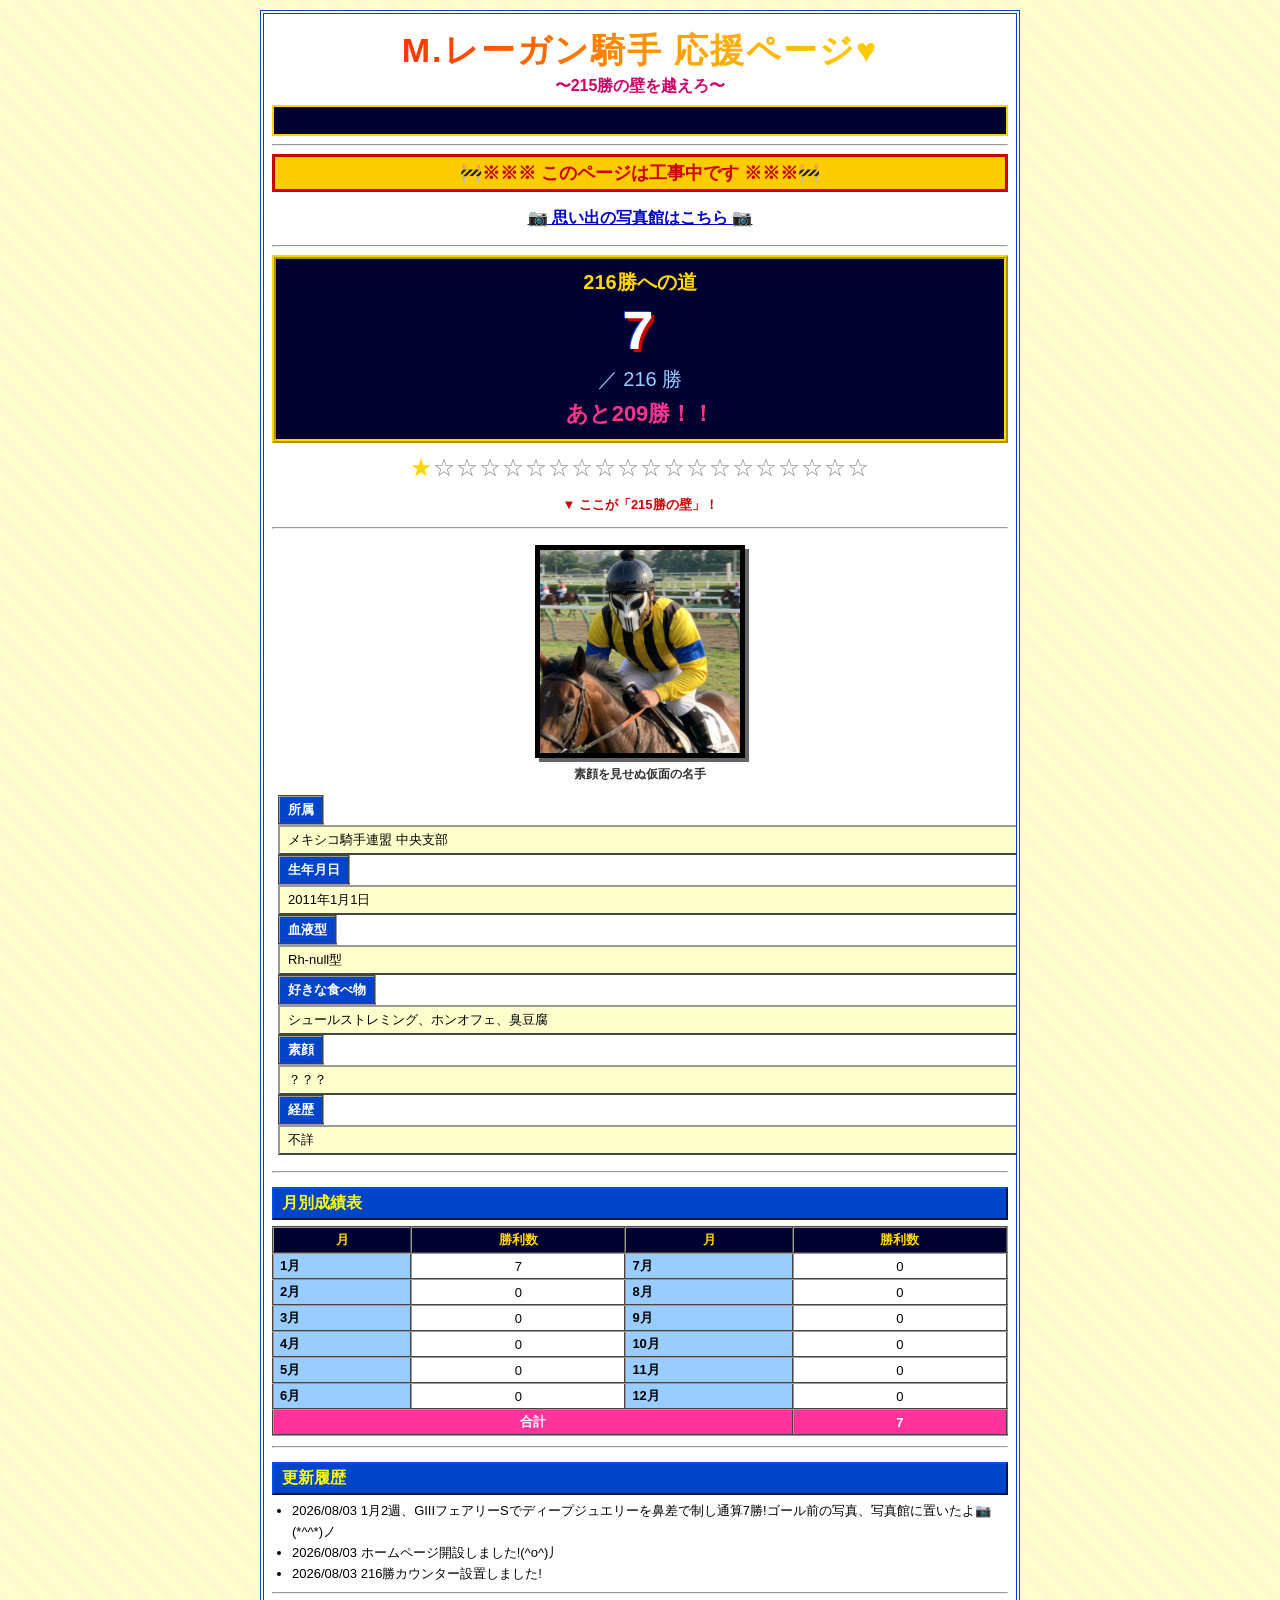
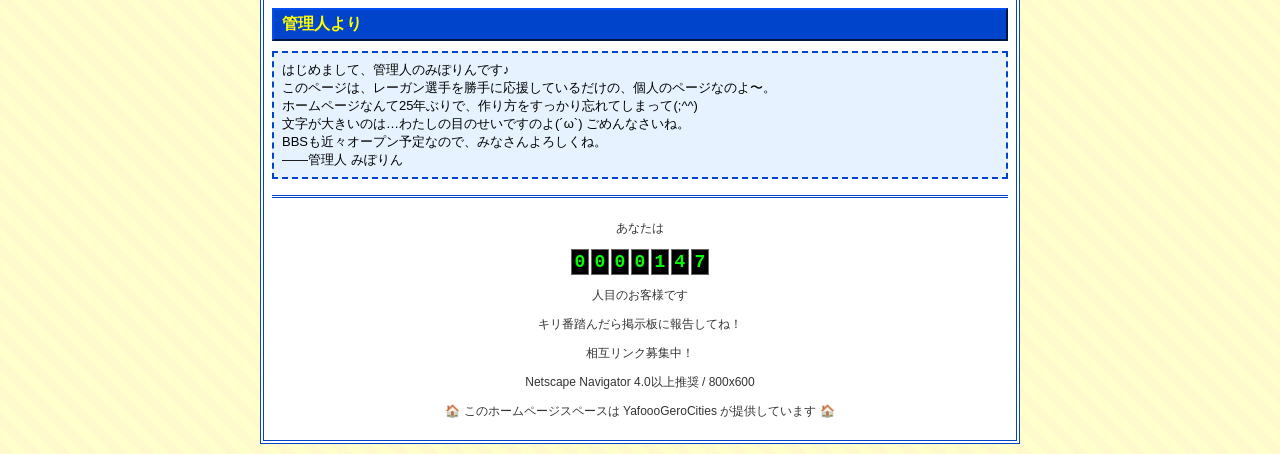
==== YafoooGeroCities/Colosseum/2160/index.html @ 3452ed23 "管理人キャラクタープロファイルを追加、既存テキストを整合させる - ADMIN_PROFILE.md新設（アルフォンソ作成、今後の文体生成の参照元） - 「管理人歴は長い」等、新設サイト設定と矛盾する" ====
<!DOCTYPE html>
<html lang="ja">
<head>
<meta charset="UTF-8">
<title>M.レーガン騎手 応援ページ♥ 〜215勝の壁を越えろ〜</title>
<meta name="viewport" content="width=device-width, initial-scale=1">
<style>
body, table, td, th, div, span, p, h1, h2, h3 {
  font-family: "ＭＳ Ｐゴシック", "MS PGothic", sans-serif;
}
body {
  margin: 0;
  padding: 0;
  overflow-x: hidden;
  color: #000000;
  background-color: #FFFFCC;
  background-image:
    repeating-linear-gradient(45deg, #FFFACD 0px, #FFFACD 10px, #FFFFCC 10px, #FFFFCC 20px),
    radial-gradient(circle, #99CCFF 2px, transparent 2px);
  background-size: auto, 20px 20px;
}
a:link { color: #0000CC; text-decoration: underline; }
a:visited { color: #660099; text-decoration: underline; }

#wrapper {
  width: 94%;
  max-width: 760px;
  margin: 10px auto;
  background-color: #FFFFFF;
  border: 4px double #0044CC;
  padding: 8px;
  box-sizing: border-box;
  overflow-x: hidden;
}

.rainbow-title {
  text-align: center;
  font-size: clamp(20px, 7vw, 34px);
  font-weight: bold;
  letter-spacing: 2px;
  background: linear-gradient(90deg, red, orange, yellow, green, blue, indigo, violet, red);
  background-size: 400% 100%;
  -webkit-background-clip: text;
  background-clip: text;
  color: transparent;
  animation: rainbowmove 4s linear infinite, blinker 1s step-start infinite;
  margin: 6px 0 0 0;
}
@keyframes rainbowmove {
  0% { background-position: 0% 0; }
  100% { background-position: 400% 0; }
}
@keyframes blinker {
  50% { opacity: 0; }
}

.subcopy {
  text-align: center;
  font-size: 16px;
  color: #CC0066;
  font-weight: bold;
  margin: 2px 0 8px 0;
}

.marquee-wrap {
  width: 100%;
  overflow: hidden;
  background-color: #000033;
  border: 2px solid #FFD700;
  padding: 4px 0;
  box-sizing: border-box;
}
.marquee-text {
  display: inline-block;
  white-space: nowrap;
  color: #FFFF00;
  font-weight: bold;
  font-size: 14px;
  padding-left: 100%;
  animation: marquee 12s linear infinite;
}
@keyframes marquee {
  0% { transform: translateX(0); }
  100% { transform: translateX(-100%); }
}

.kouji {
  text-align: center;
  background-color: #FFCC00;
  border: 3px solid #CC0000;
  color: #CC0000;
  font-weight: bold;
  font-size: 18px;
  padding: 4px;
  margin: 8px 0;
}

.counter-box {
  text-align: center;
  background-color: #000033;
  border: 4px ridge #FFD700;
  padding: 10px;
  margin: 8px 0;
}
.counter-heading {
  color: #FFD700;
  font-size: 20px;
  font-weight: bold;
  margin: 0 0 6px 0;
}
.wins-number {
  font-family: "Courier New", monospace;
  font-weight: 900;
  font-size: clamp(32px, 12vw, 56px);
  color: #FFFFFF;
  text-shadow: 3px 3px 0 #CC0000, -1px -1px 0 #0044CC;
  letter-spacing: 4px;
}
.wins-target {
  color: #99CCFF;
  font-size: 20px;
}
.zan-text {
  color: #FF3399;
  font-size: 22px;
  font-weight: bold;
  margin-top: 6px;
  text-shadow: 1px 1px 0 #000000;
}

.gauge-wrap {
  text-align: center;
  margin: 10px 0;
  font-size: clamp(12px, 4.5vw, 22px);
  letter-spacing: 1px;
  word-break: break-all;
}
.gauge-star { color: #FFD700; }
.gauge-empty { color: #999999; }
.wall-note {
  text-align: center;
  color: #CC0000;
  font-weight: bold;
  font-size: 13px;
}

.profile-table, .profile-table tbody, .profile-table tr, .profile-table td {
  display: block;
  width: 100%;
}
.profile-table {
  border-collapse: collapse;
  margin: 10px 0;
}
.profile-photo-cell {
  text-align: center;
  vertical-align: top;
  padding: 6px;
  box-sizing: border-box;
}
.profile-photo-cell img {
  border: 5px solid #000000;
  box-shadow: 4px 4px 0px #666666;
  width: 200px;
  max-width: 100%;
  height: auto;
}
.photo-caption {
  font-size: 12px;
  color: #333333;
  margin-top: 4px;
  font-weight: bold;
}
.profile-data-cell {
  vertical-align: top;
  padding: 6px;
}
.profile-inner-table {
  border-collapse: collapse;
  width: 100%;
}
.profile-inner-table th, .profile-inner-table td {
  border: 2px outset #999999;
  padding: 4px 8px;
  font-size: 13px;
  text-align: left;
}
.profile-inner-table th {
  background-color: #0044CC;
  color: #FFFFFF;
  white-space: nowrap;
}
.profile-inner-table td {
  background-color: #FFFFCC;
}

.section-heading {
  background-color: #0044CC;
  color: #FFFF00;
  font-size: 16px;
  font-weight: bold;
  padding: 4px 8px;
  border: 2px outset #003399;
  margin: 14px 0 6px 0;
}

.monthly-table {
  border-collapse: collapse;
  width: 100%;
  margin-bottom: 10px;
}
.monthly-table th, .monthly-table td {
  border: 2px outset #999999;
  padding: 3px 6px;
  font-size: 13px;
  text-align: center;
}
.monthly-table th {
  background-color: #000033;
  color: #FFD700;
}
.monthly-table td.month-name {
  background-color: #99CCFF;
  font-weight: bold;
  text-align: left;
}
.monthly-table td.month-win {
  background-color: #FFFFFF;
}
.monthly-table td.achieved {
  background-color: #FFFF00;
  font-weight: bold;
}
.monthly-table tr.total-row td {
  background-color: #FF3399;
  color: #FFFFFF;
  font-weight: bold;
}

.news-list {
  font-size: 13px;
  line-height: 1.6;
  margin: 0;
  padding-left: 20px;
}

.admin-box {
  border: 2px dashed #0044CC;
  background-color: #E6F2FF;
  padding: 8px;
  font-size: 13px;
  margin: 10px 0;
}

.footer {
  text-align: center;
  font-size: 12px;
  color: #333333;
  margin-top: 16px;
  padding-top: 10px;
  border-top: 3px double #0044CC;
}
.digit-counter {
  display: flex;
  flex-wrap: wrap;
  justify-content: center;
  margin: 6px 0;
}
.digit-box {
  display: inline-block;
  width: 16px;
  text-align: center;
  background-color: #000000;
  color: #00FF00;
  font-family: "Courier New", monospace;
  font-weight: bold;
  font-size: 18px;
  border: 1px solid #666666;
  margin: 0 1px;
  padding: 2px 0;
}

@media (max-width: 800px) {
  #wrapper { width: 96%; }
  .profile-photo-cell img { width: 160px; }
}

@media (max-width: 480px) {
  .monthly-table th, .monthly-table td {
    padding: 2px 3px;
    font-size: 11px;
  }
  .profile-inner-table th, .profile-inner-table td {
    padding: 3px 5px;
    font-size: 12px;
  }
  .digit-box {
    width: 13px;
    font-size: 15px;
  }
  .subcopy { font-size: 14px; }
}
</style>
</head>
<body>
<div id="wrapper">

  <h1 class="rainbow-title">M.レーガン騎手 応援ページ♥</h1>
  <p class="subcopy">〜215勝の壁を越えろ〜</p>

  <div class="marquee-wrap">
    <span class="marquee-text">ようこそ！当ページはリンクフリーです！(^o^)丿 ただいま工事中です！</span>
  </div>

  <hr>

  <div class="kouji">🚧※※※ このページは工事中です ※※※🚧</div>

  <p style="text-align:center; font-weight:bold;"><a href="album.html">📷 思い出の写真館はこちら 📷</a></p>

  <hr>

  <div class="counter-box">
    <p class="counter-heading">216勝への道</p>
    <div class="wins-number" id="winsNumber">---</div>
    <div class="wins-target">／ 216 勝</div>
    <div class="zan-text" id="zanText">あと ---勝！！</div>
  </div>

  <div class="gauge-wrap" id="gaugeWrap">★★★★★★★★★★★★★★★★★★★★</div>
  <p class="wall-note">▼ ここが「215勝の壁」！</p>

  <hr>

  <table class="profile-table">
    <tr>
      <td class="profile-photo-cell">
        <img src="img/reagan.jpg?v=1" alt="M.レーガン騎手">
        <div class="photo-caption">素顔を見せぬ仮面の名手</div>
      </td>
      <td class="profile-data-cell">
        <table class="profile-inner-table">
          <tr><th>所属</th><td>メキシコ騎手連盟 中央支部</td></tr>
          <tr><th>生年月日</th><td>2011年1月1日</td></tr>
          <tr><th>血液型</th><td>Rh-null型</td></tr>
          <tr><th>好きな食べ物</th><td>シュールストレミング、ホンオフェ、臭豆腐</td></tr>
          <tr><th>素顔</th><td>？？？</td></tr>
          <tr><th>経歴</th><td>不詳</td></tr>
        </table>
      </td>
    </tr>
  </table>

  <hr>

  <div class="section-heading">月別成績表</div>
  <table class="monthly-table" id="monthlyTable">
    <tr><th>月</th><th>勝利数</th><th>月</th><th>勝利数</th></tr>
    <tr>
      <td class="month-name">1月</td><td class="month-win" id="m0">-</td>
      <td class="month-name">7月</td><td class="month-win" id="m6">-</td>
    </tr>
    <tr>
      <td class="month-name">2月</td><td class="month-win" id="m1">-</td>
      <td class="month-name">8月</td><td class="month-win" id="m7">-</td>
    </tr>
    <tr>
      <td class="month-name">3月</td><td class="month-win" id="m2">-</td>
      <td class="month-name">9月</td><td class="month-win" id="m8">-</td>
    </tr>
    <tr>
      <td class="month-name">4月</td><td class="month-win" id="m3">-</td>
      <td class="month-name">10月</td><td class="month-win" id="m9">-</td>
    </tr>
    <tr>
      <td class="month-name">5月</td><td class="month-win" id="m4">-</td>
      <td class="month-name">11月</td><td class="month-win" id="m10">-</td>
    </tr>
    <tr>
      <td class="month-name">6月</td><td class="month-win" id="m5">-</td>
      <td class="month-name">12月</td><td class="month-win" id="m11">-</td>
    </tr>
    <tr class="total-row">
      <td colspan="3">合計</td><td id="mTotal">-</td>
    </tr>
  </table>

  <hr>

  <div class="section-heading">更新履歴</div>
  <ul class="news-list" id="newsList">
    <li>読み込み中…(^^;)</li>
  </ul>

  <hr>

  <div class="section-heading">管理人より</div>
  <div class="admin-box">
    はじめまして、管理人のみぽりんです♪<br>
    このページは、レーガン選手を勝手に応援しているだけの、個人のページなのよ〜。<br>
    ホームページなんて25年ぶりで、作り方をすっかり忘れてしまって(;^^)<br>
    文字が大きいのは…わたしの目のせいですのよ(´ω`) ごめんなさいね。<br>
    BBSも近々オープン予定なので、みなさんよろしくね。<br>
    ――管理人 みぽりん
  </div>

  <div class="footer">
    <p>あなたは</p>
    <div class="digit-counter">
      <span class="digit-box">0</span><span class="digit-box">0</span><span class="digit-box">0</span><span class="digit-box">0</span><span class="digit-box">1</span><span class="digit-box">4</span><span class="digit-box">7</span>
    </div>
    <p>人目のお客様です</p>
    <p>キリ番踏んだら掲示板に報告してね！</p>
    <p>相互リンク募集中！</p>
    <p>Netscape Navigator 4.0以上推奨 / 800x600</p>
    <p>🏠 このホームページスペースは YafoooGeroCities が提供しています 🏠</p>
  </div>

</div>

<script>
fetch('data.json?v=' + Date.now())
  .then(function (res) { return res.json(); })
  .then(function (data) {
    var wins = data.wins;
    var monthly = data.monthly;
    var news = data.news;
    var TARGET = 216;

    document.getElementById('winsNumber').textContent = wins;
    var zan = TARGET - wins;
    document.getElementById('zanText').textContent = 'あと' + zan + '勝！！';

    var filled = Math.round((wins / TARGET) * 20);
    if (filled > 20) filled = 20;
    if (filled < 0) filled = 0;
    var gauge = '';
    for (var i = 0; i < 20; i++) {
      if (i < filled) {
        gauge += '<span class="gauge-star">★</span>';
      } else {
        gauge += '<span class="gauge-empty">☆</span>';
      }
    }
    document.getElementById('gaugeWrap').innerHTML = gauge;

    var total = 0;
    for (var j = 0; j < 12; j++) {
      var v = monthly[j];
      total += v;
      var cell = document.getElementById('m' + j);
      cell.textContent = v;
      if (v >= 18) {
        cell.className = 'month-win achieved';
      }
    }
    document.getElementById('mTotal').textContent = total;

    var newsHtml = '';
    for (var k = 0; k < news.length; k++) {
      newsHtml += '<li>' + news[k] + '</li>';
    }
    document.getElementById('newsList').innerHTML = newsHtml;
  })
  .catch(function (err) {
    document.getElementById('newsList').innerHTML = '<li>データの読み込みに失敗しました…(T_T)</li>';
  });
</script>

</body>
</html>
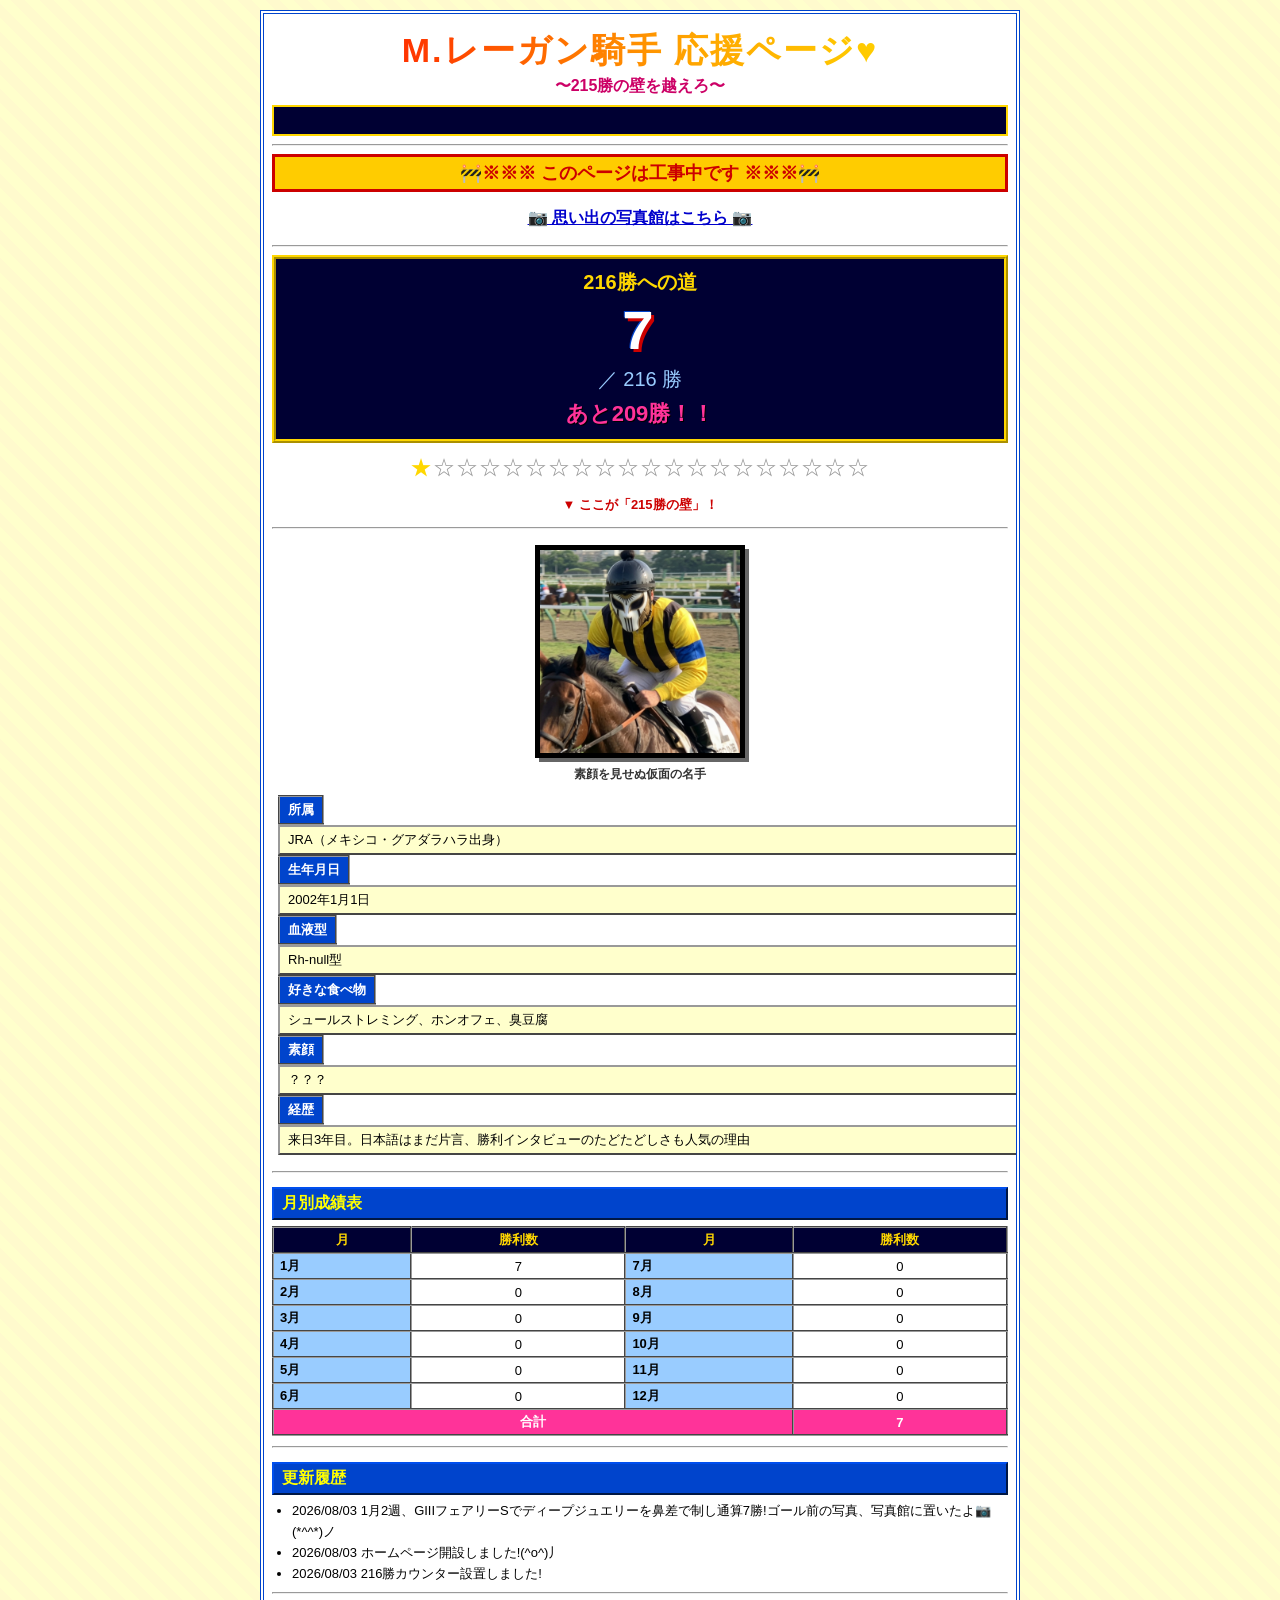
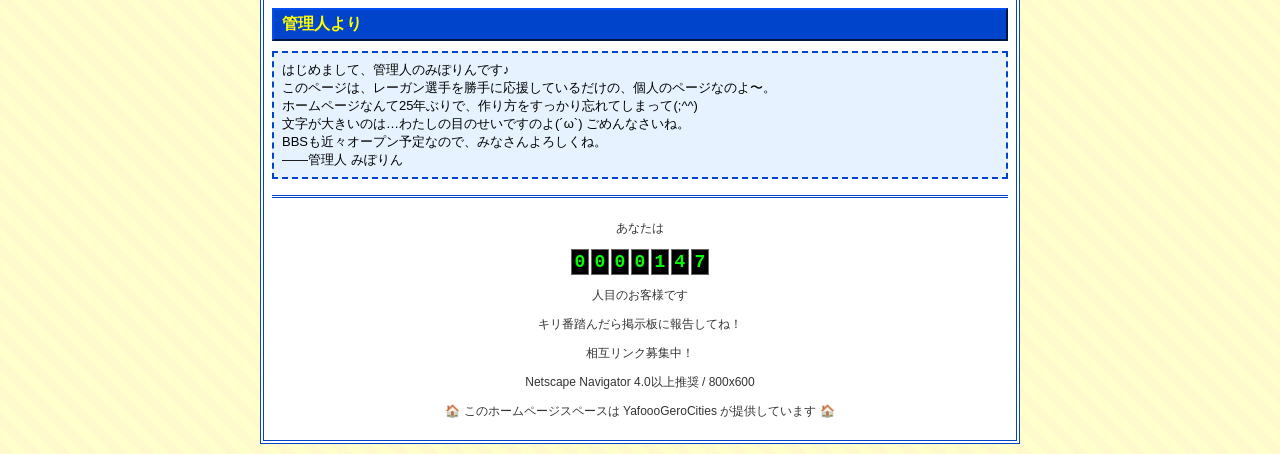
==== commit 8279f415: "M.レーガン騎手のプロフィールを管理人プロファイルの設定と整合させる 生年月日(24歳)・所属(メキシコ出身/JRA)・経歴(来日3年目)を ADMIN_PROFILE.mdの「4. M.レーガン(推" ====
--- a/YafoooGeroCities/Colosseum/2160/index.html
+++ b/YafoooGeroCities/Colosseum/2160/index.html
@@ -340,12 +340,12 @@
       </td>
       <td class="profile-data-cell">
         <table class="profile-inner-table">
-          <tr><th>所属</th><td>メキシコ騎手連盟 中央支部</td></tr>
-          <tr><th>生年月日</th><td>2011年1月1日</td></tr>
+          <tr><th>所属</th><td>JRA（メキシコ・グアダラハラ出身）</td></tr>
+          <tr><th>生年月日</th><td>2002年1月1日</td></tr>
           <tr><th>血液型</th><td>Rh-null型</td></tr>
           <tr><th>好きな食べ物</th><td>シュールストレミング、ホンオフェ、臭豆腐</td></tr>
           <tr><th>素顔</th><td>？？？</td></tr>
-          <tr><th>経歴</th><td>不詳</td></tr>
+          <tr><th>経歴</th><td>来日3年目。日本語はまだ片言、勝利インタビューのたどたどしさも人気の理由</td></tr>
         </table>
       </td>
     </tr>
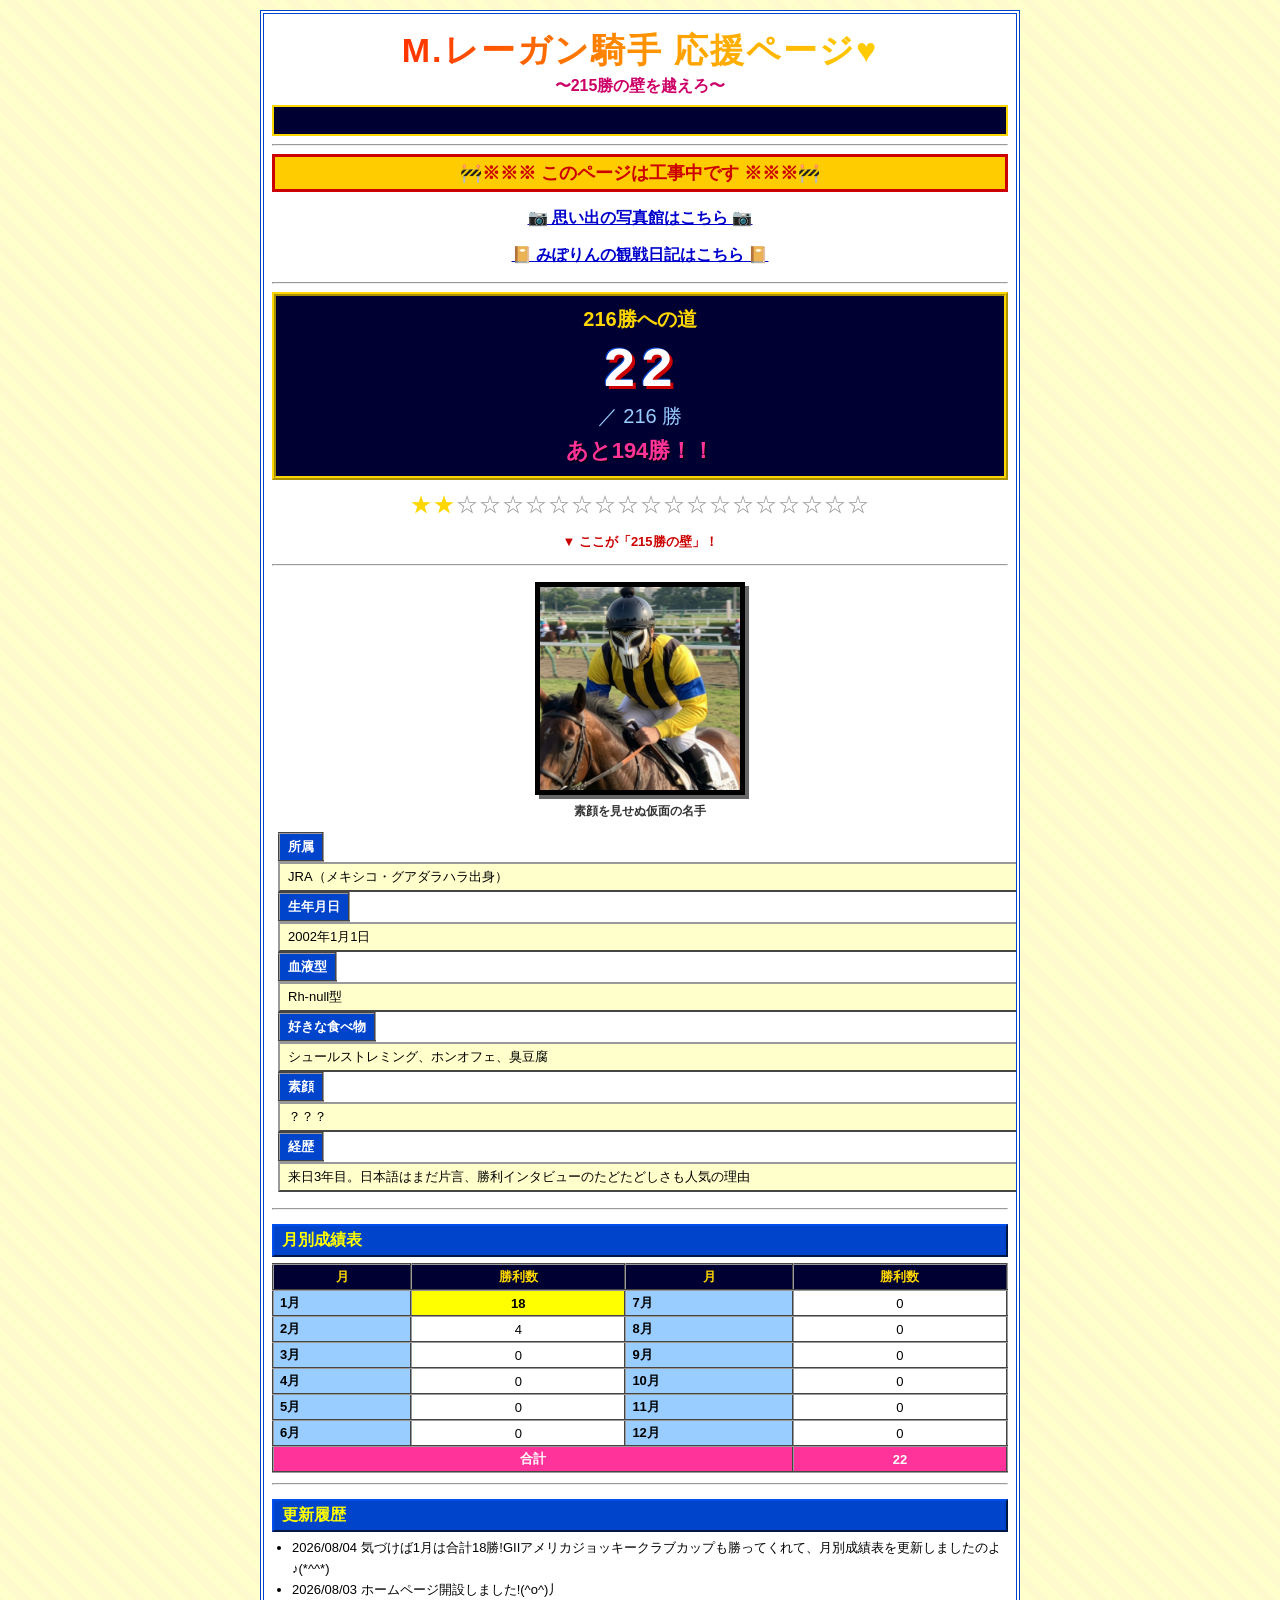
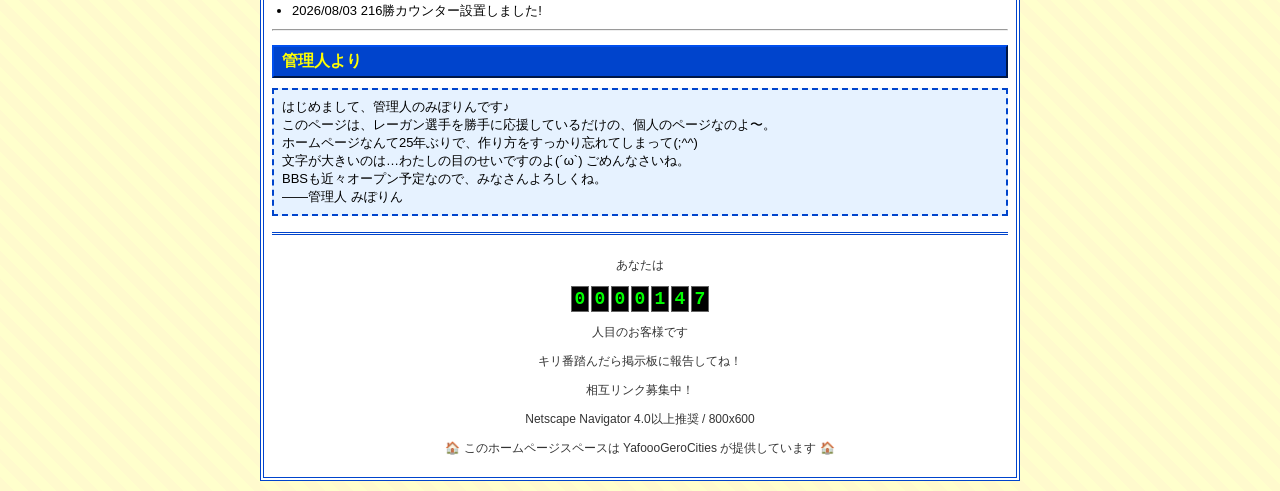
==== commit fea33c61: "みぽりんファンサイトに観戦日記ページ(diary.html)を追加 更新履歴に混在していた観戦感想3件を独立ページへ分離。事務連絡のみに整理。  Co-Authored-By: Claude Sonn" ====
--- a/YafoooGeroCities/Colosseum/2160/index.html
+++ b/YafoooGeroCities/Colosseum/2160/index.html
@@ -317,6 +317,7 @@
   <div class="kouji">🚧※※※ このページは工事中です ※※※🚧</div>
 
   <p style="text-align:center; font-weight:bold;"><a href="album.html">📷 思い出の写真館はこちら 📷</a></p>
+  <p style="text-align:center; font-weight:bold;"><a href="diary.html">📔 みぽりんの観戦日記はこちら 📔</a></p>
 
   <hr>
 
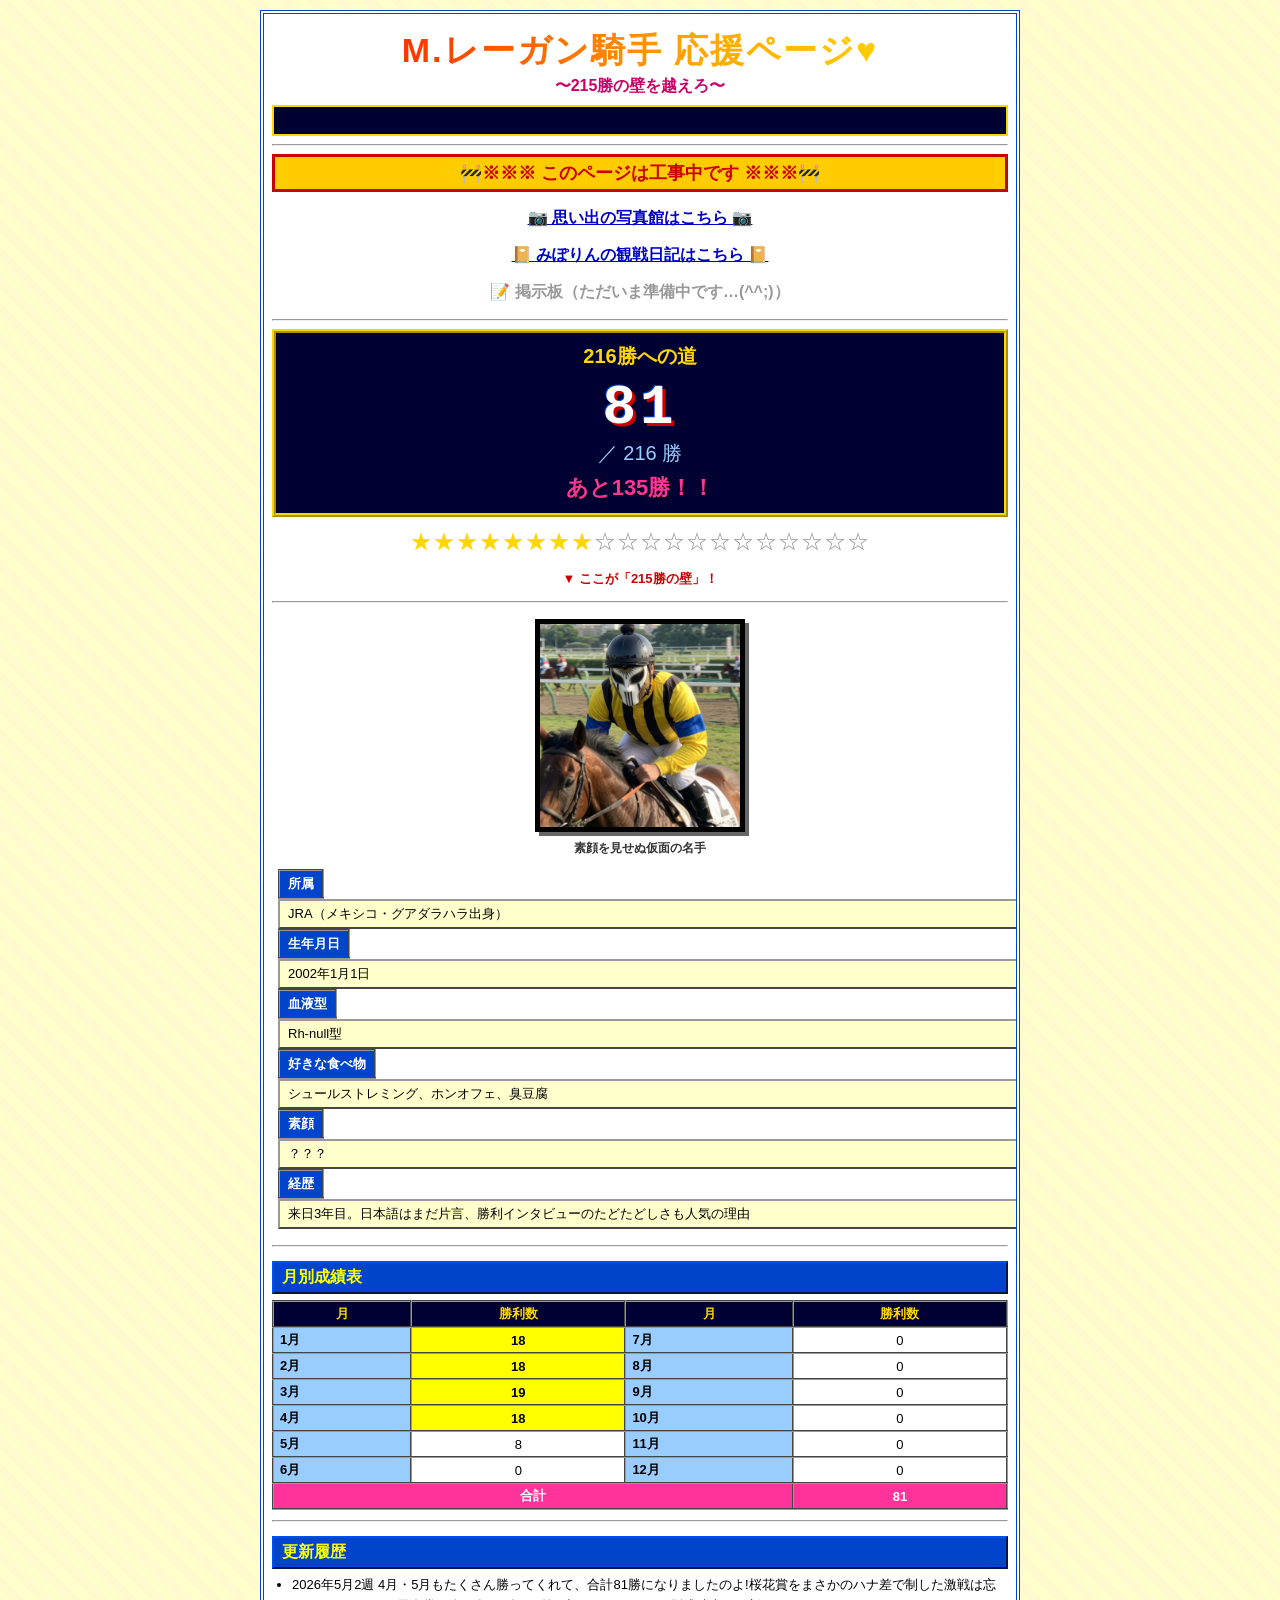
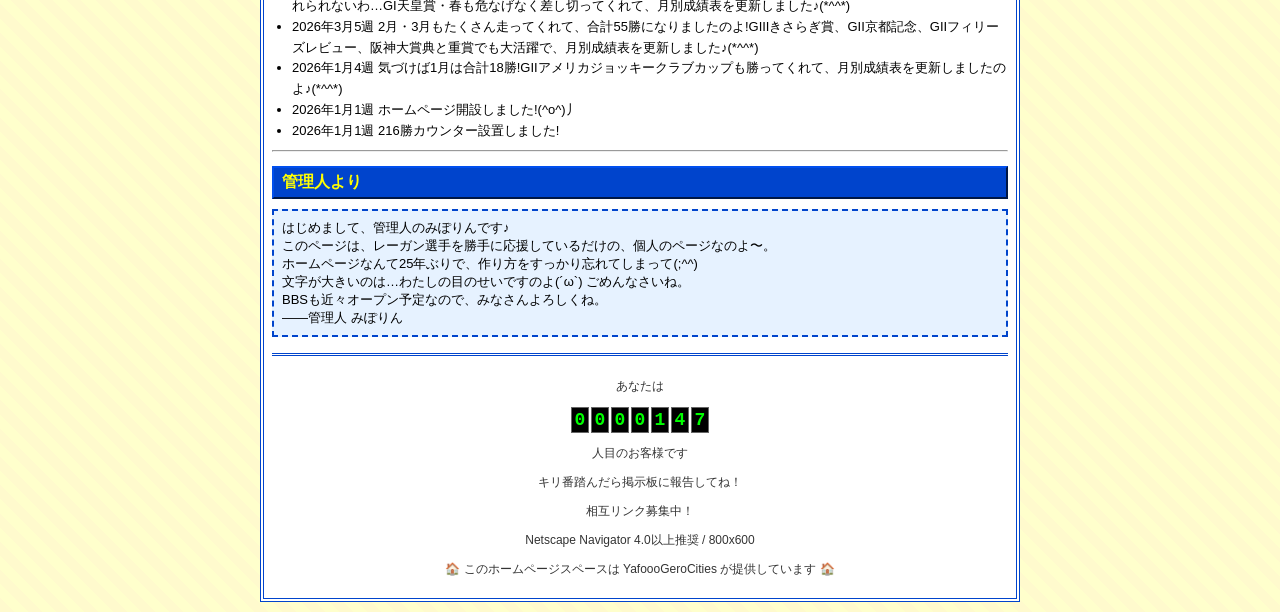
==== commit 2b4a96cb: "トップページに掲示板の準備中表示を追加" ====
--- a/YafoooGeroCities/Colosseum/2160/index.html
+++ b/YafoooGeroCities/Colosseum/2160/index.html
@@ -318,6 +318,7 @@
 
   <p style="text-align:center; font-weight:bold;"><a href="album.html">📷 思い出の写真館はこちら 📷</a></p>
   <p style="text-align:center; font-weight:bold;"><a href="diary.html">📔 みぽりんの観戦日記はこちら 📔</a></p>
+  <p style="text-align:center; font-weight:bold; color:#999999;">📝 掲示板（ただいま準備中です…(^^;)）</p>
 
   <hr>
 
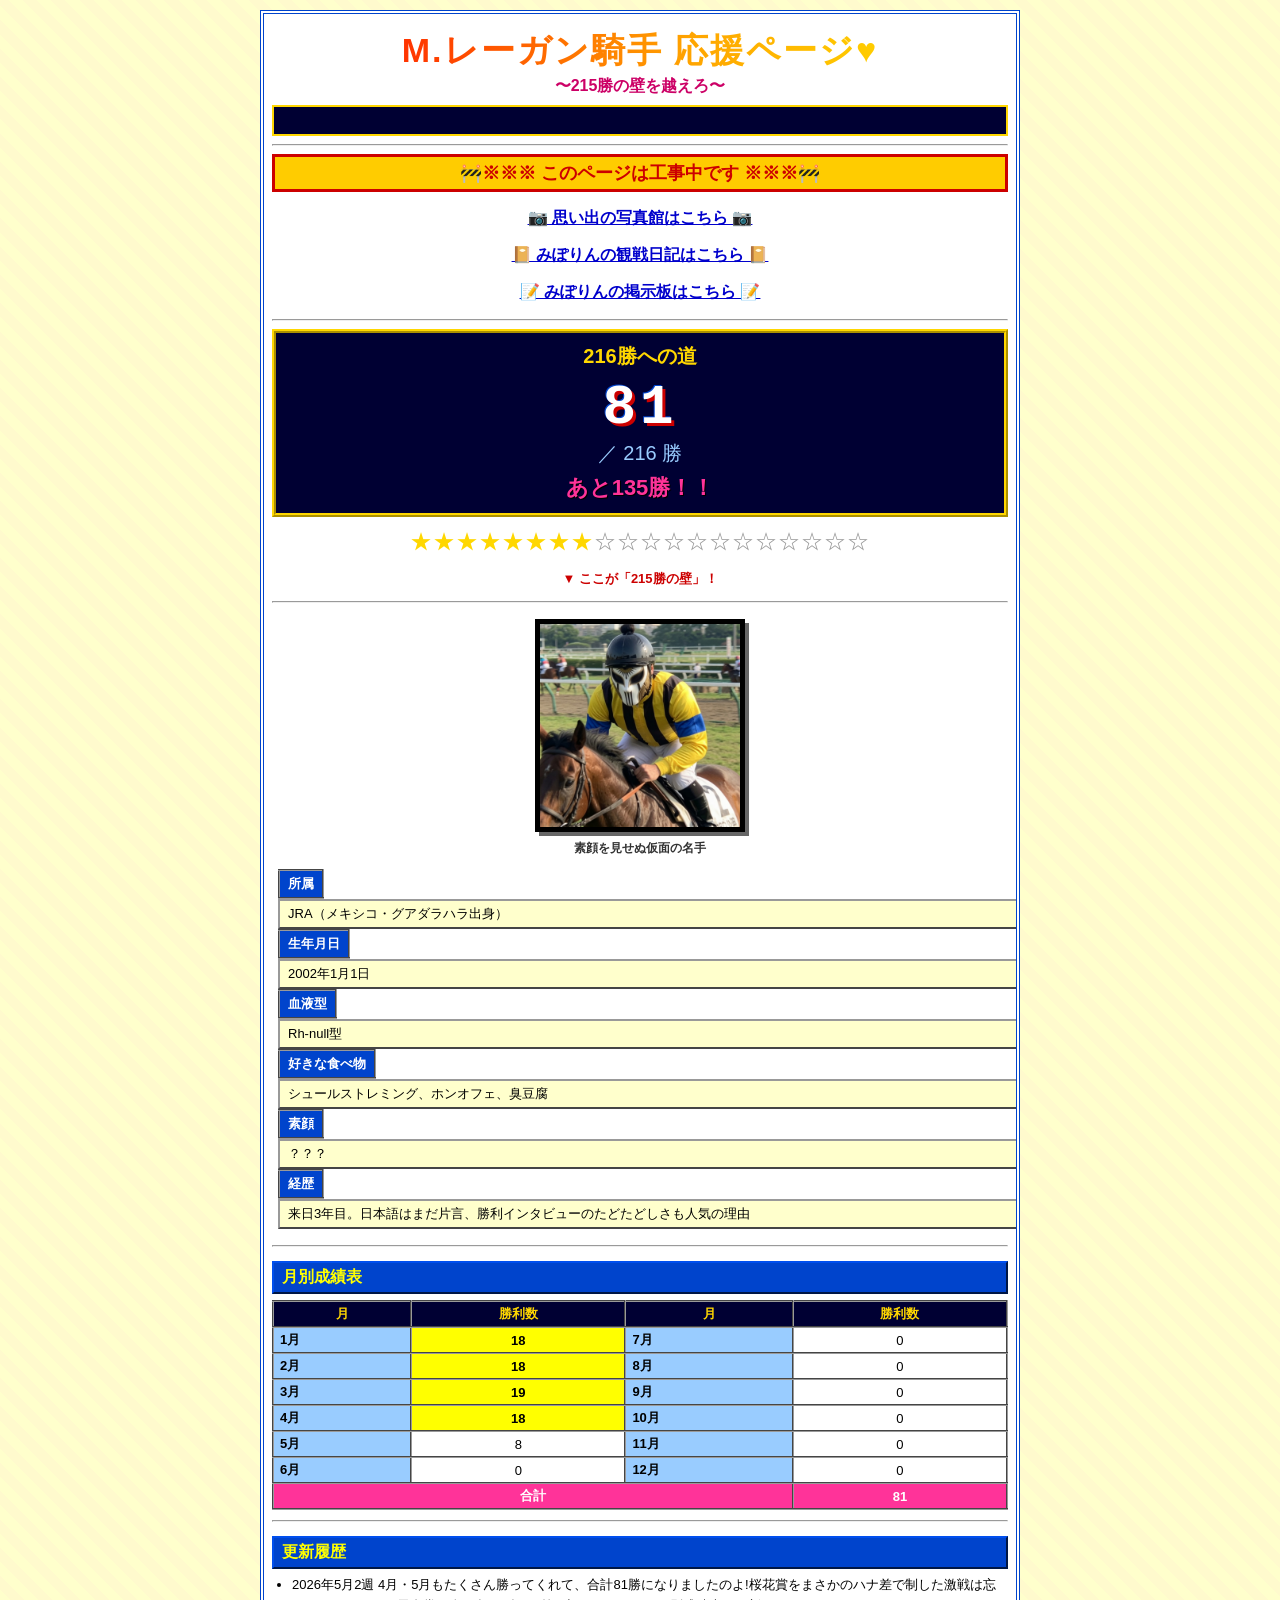
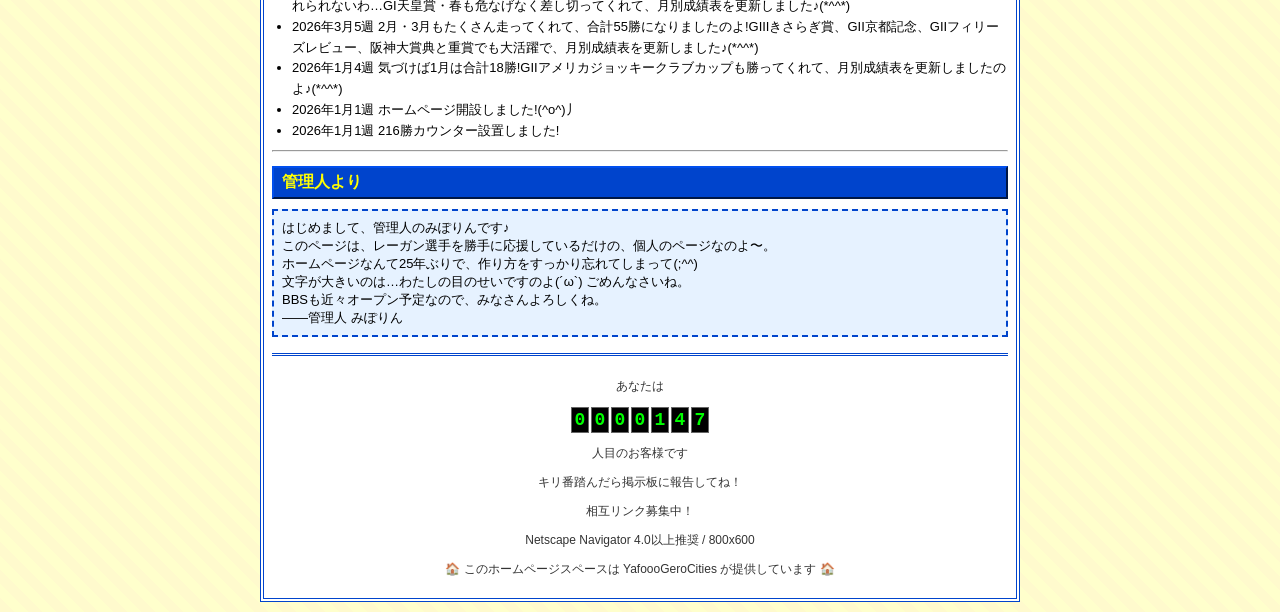
==== commit a465ce6f: "掲示板ページ(見た目のみ、投稿5件のダミー表示)を追加、トップページからリンク" ====
--- a/YafoooGeroCities/Colosseum/2160/index.html
+++ b/YafoooGeroCities/Colosseum/2160/index.html
@@ -318,7 +318,7 @@
 
   <p style="text-align:center; font-weight:bold;"><a href="album.html">📷 思い出の写真館はこちら 📷</a></p>
   <p style="text-align:center; font-weight:bold;"><a href="diary.html">📔 みぽりんの観戦日記はこちら 📔</a></p>
-  <p style="text-align:center; font-weight:bold; color:#999999;">📝 掲示板（ただいま準備中です…(^^;)）</p>
+  <p style="text-align:center; font-weight:bold;"><a href="bbs.html">📝 みぽりんの掲示板はこちら 📝</a></p>
 
   <hr>
 
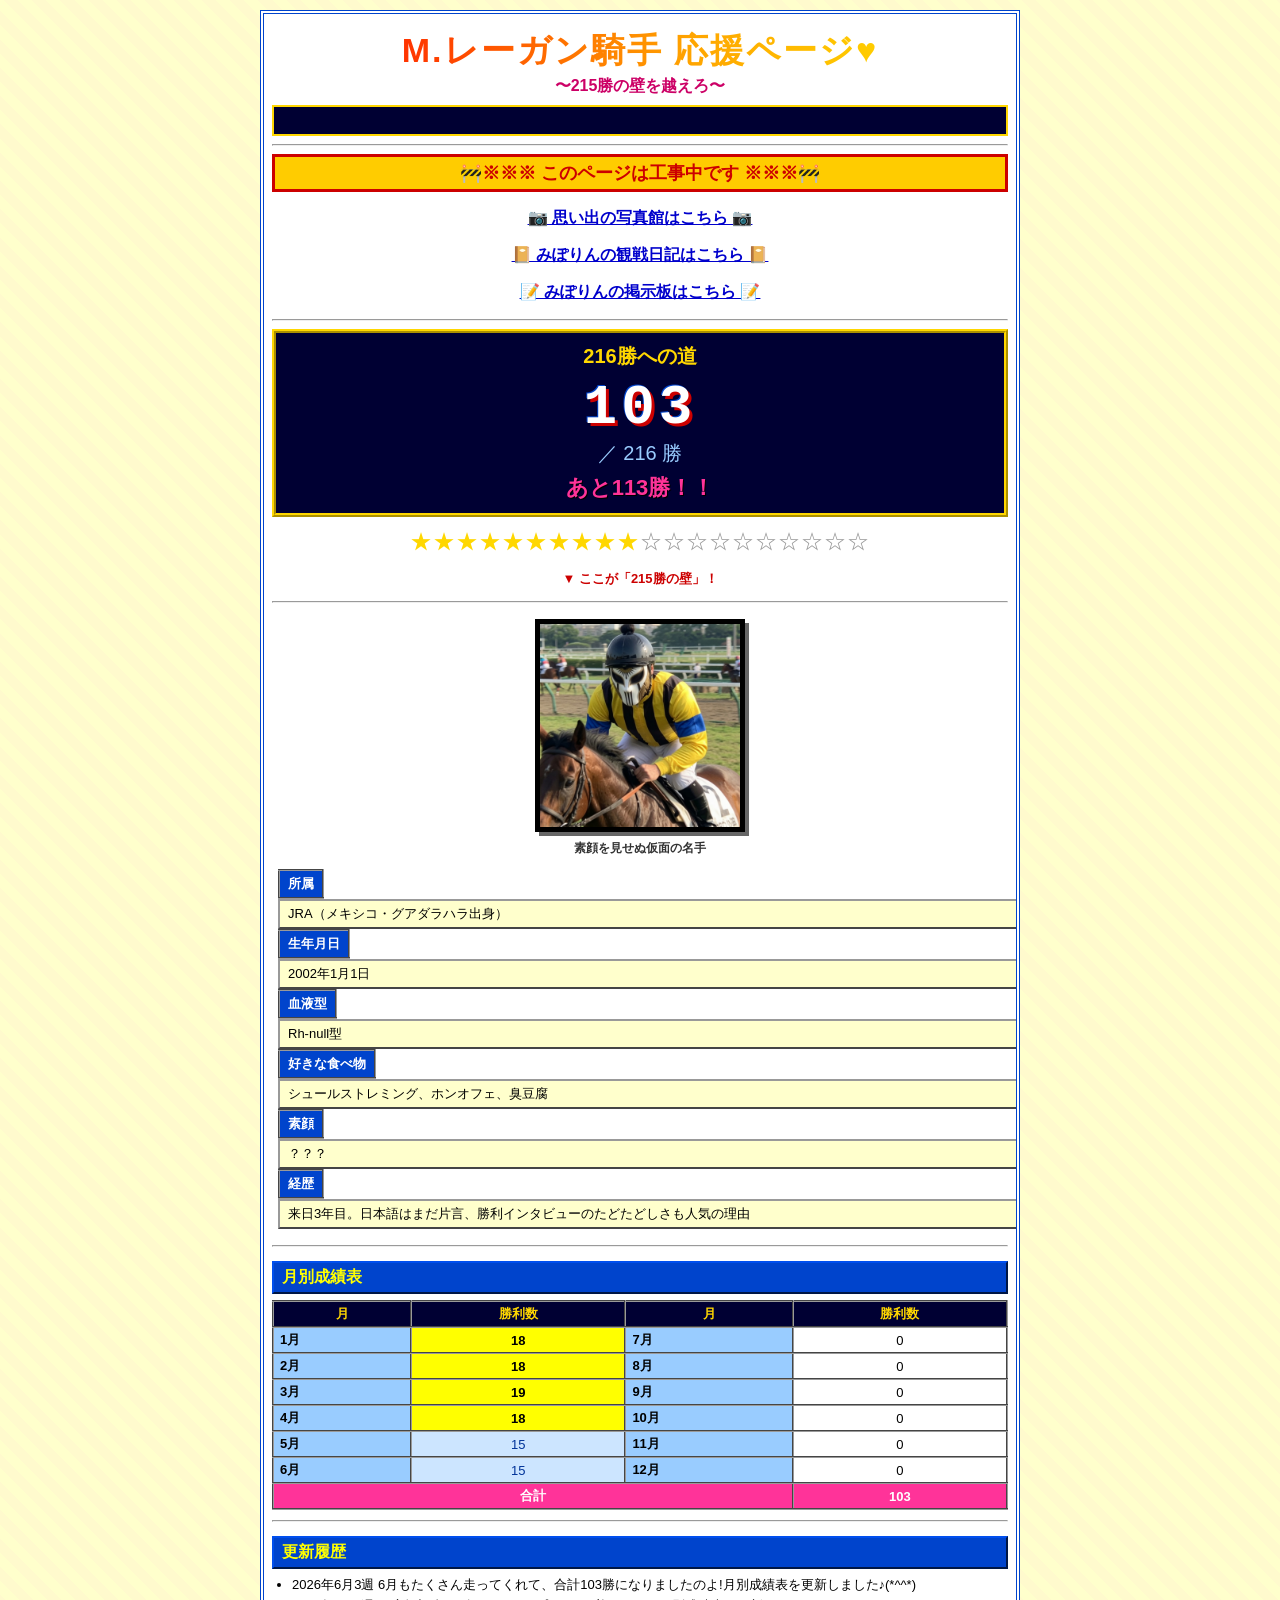
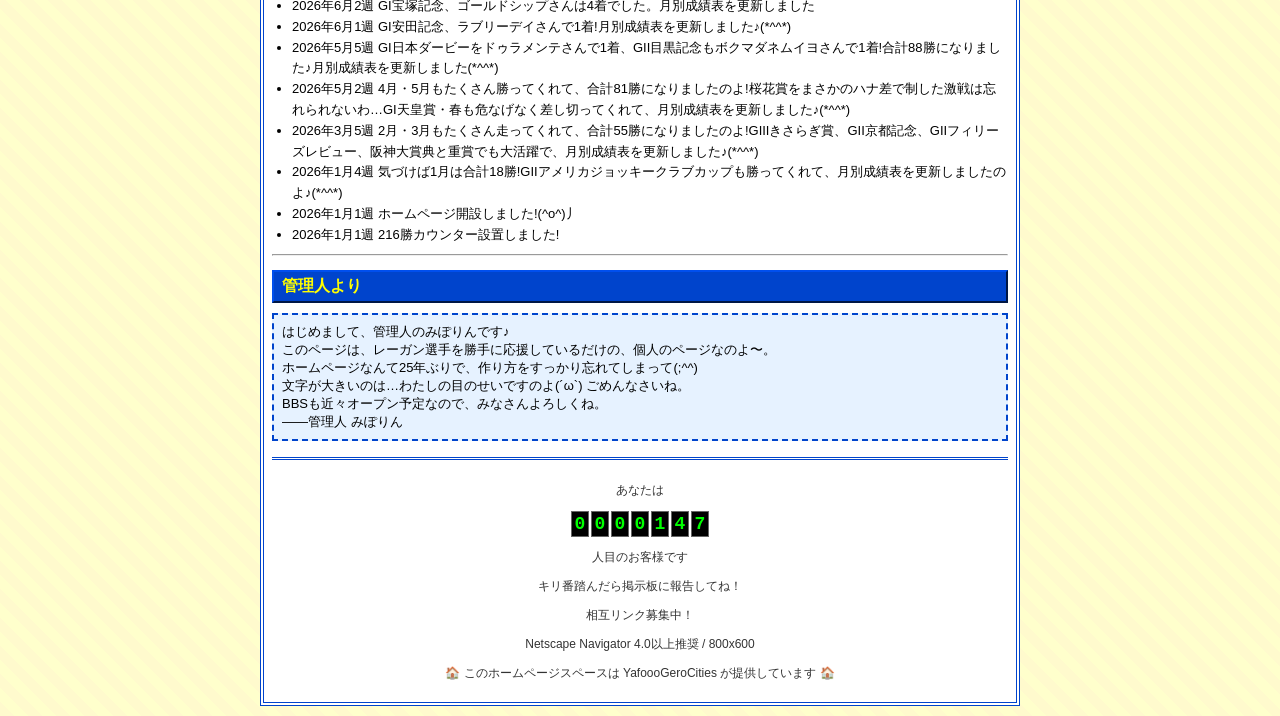
==== commit bfc0a78c: "月間成績表にペース未達（18勝未満）を示す青系セルを追加 Co-Authored-By: Claude Sonnet 5 <noreply@anthropic.com> Claude-Session:" ====
--- a/YafoooGeroCities/Colosseum/2160/index.html
+++ b/YafoooGeroCities/Colosseum/2160/index.html
@@ -230,6 +230,10 @@
 .monthly-table td.achieved {
   background-color: #FFFF00;
   font-weight: bold;
+}
+.monthly-table td.below-pace {
+  background-color: #CCE5FF;
+  color: #003399;
 }
 .monthly-table tr.total-row td {
   background-color: #FF3399;
@@ -454,6 +458,8 @@
       cell.textContent = v;
       if (v >= 18) {
         cell.className = 'month-win achieved';
+      } else if (v > 0) {
+        cell.className = 'month-win below-pace';
       }
     }
     document.getElementById('mTotal').textContent = total;
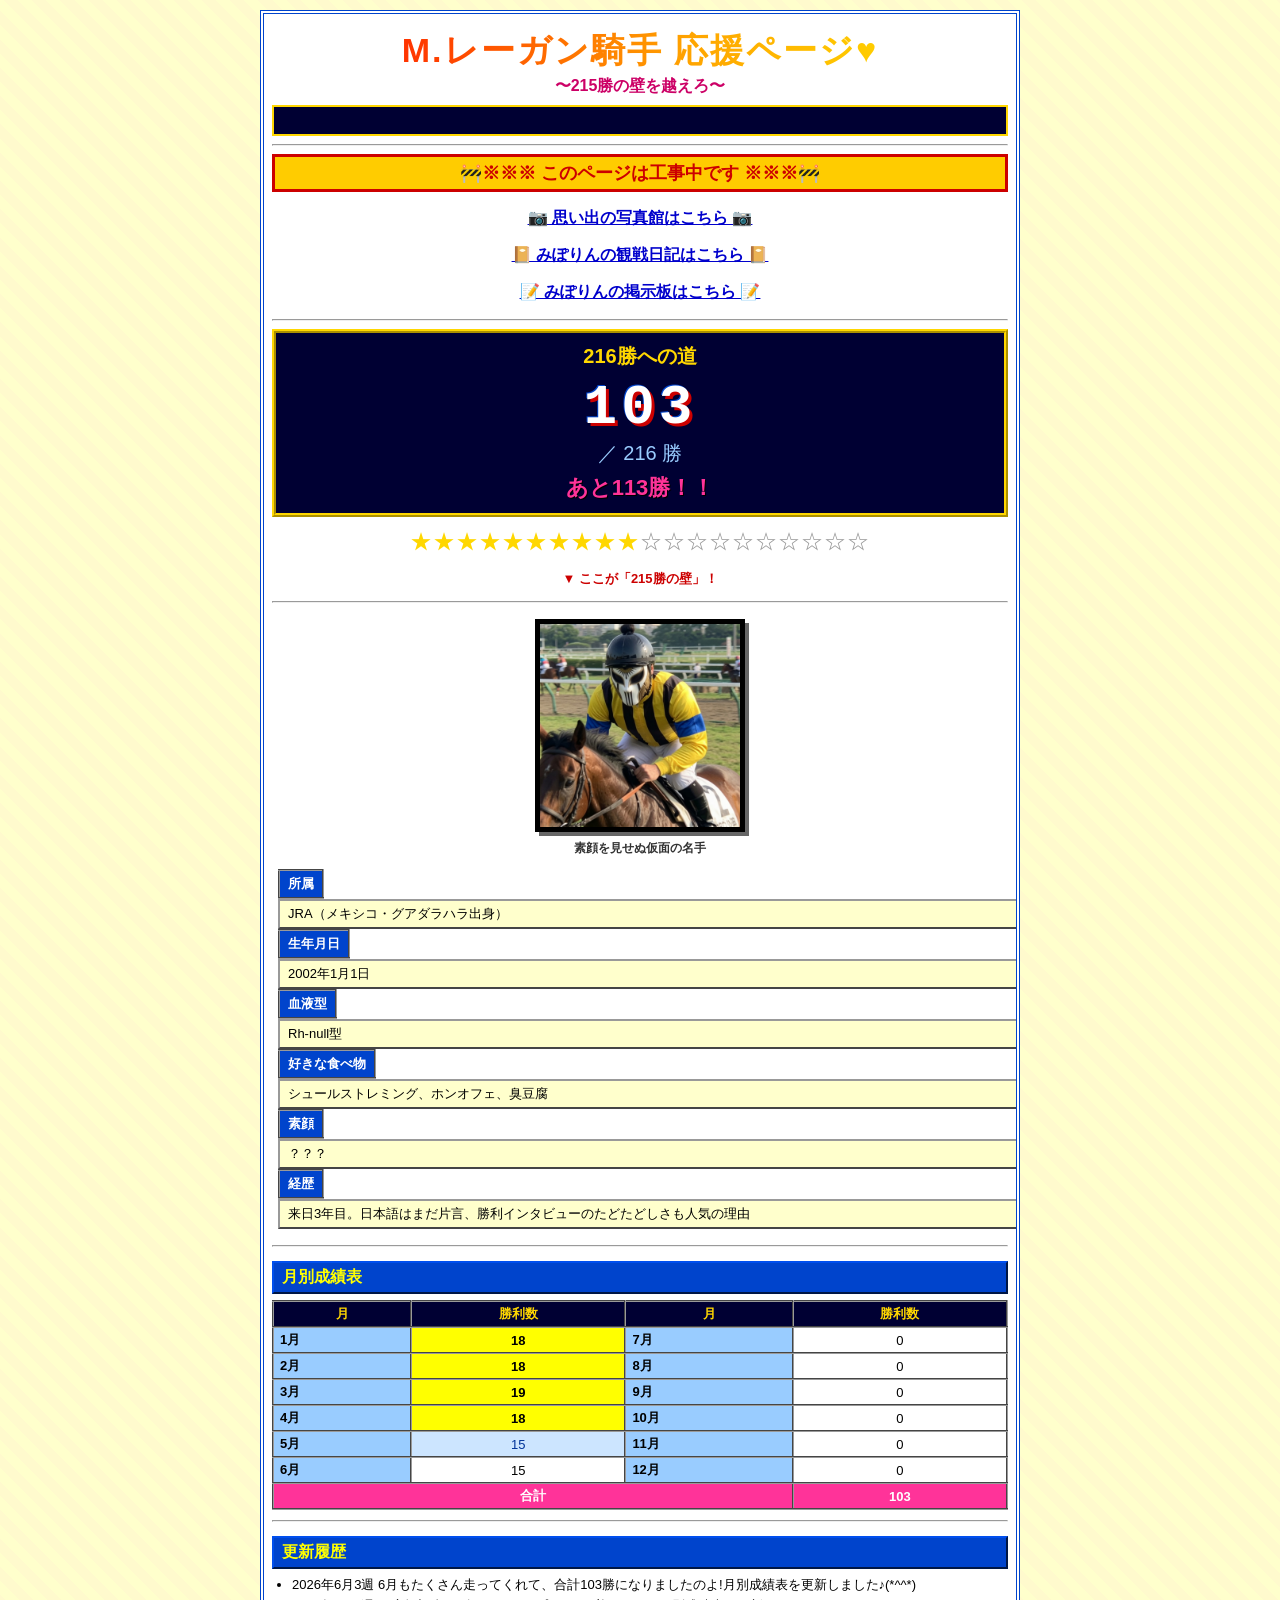
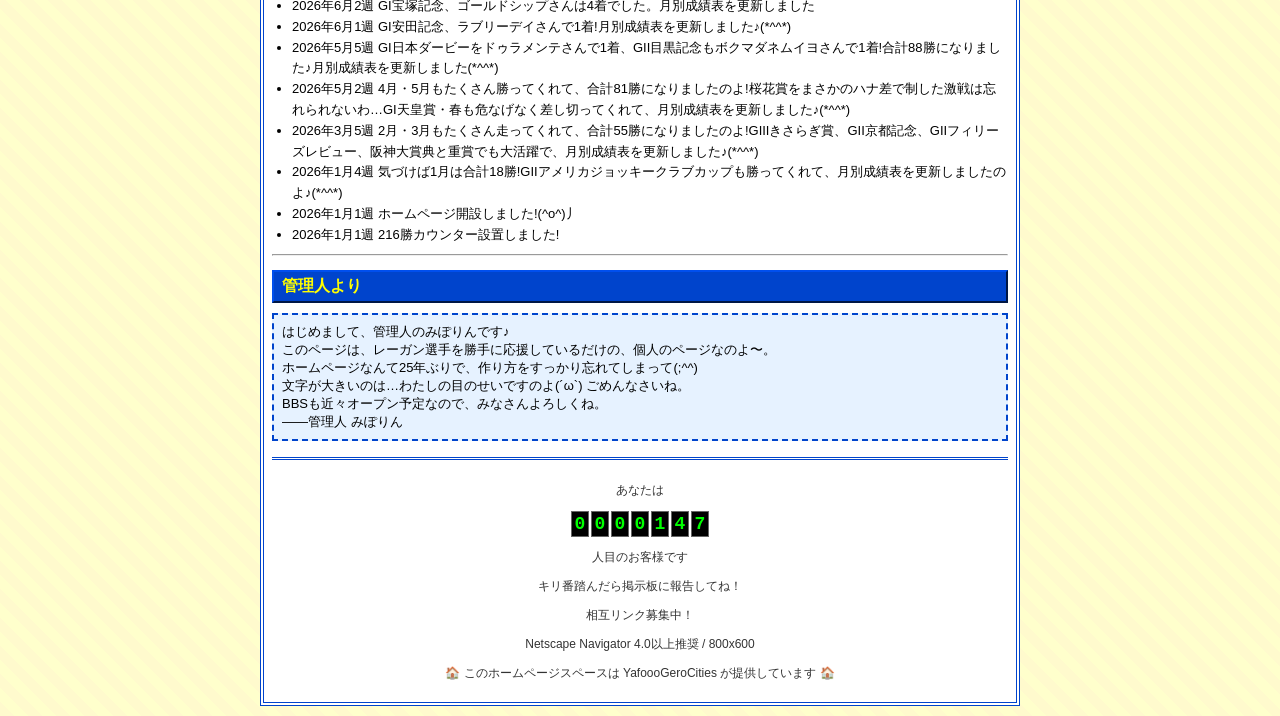
==== commit bb7b292f: "進行中の月はペース色付け対象外にする（data.updatedから現在月を判定） Co-Authored-By: Claude Sonnet 5 <noreply@anthropic.com> Cla" ====
--- a/YafoooGeroCities/Colosseum/2160/index.html
+++ b/YafoooGeroCities/Colosseum/2160/index.html
@@ -432,6 +432,8 @@
     var monthly = data.monthly;
     var news = data.news;
     var TARGET = 216;
+    var updatedMonthMatch = data.updated.match(/(\d+)月/);
+    var currentMonthIndex = updatedMonthMatch ? (parseInt(updatedMonthMatch[1], 10) - 1) : -1;
 
     document.getElementById('winsNumber').textContent = wins;
     var zan = TARGET - wins;
@@ -456,10 +458,12 @@
       total += v;
       var cell = document.getElementById('m' + j);
       cell.textContent = v;
-      if (v >= 18) {
-        cell.className = 'month-win achieved';
-      } else if (v > 0) {
-        cell.className = 'month-win below-pace';
+      if (j < currentMonthIndex) {
+        if (v >= 18) {
+          cell.className = 'month-win achieved';
+        } else if (v > 0) {
+          cell.className = 'month-win below-pace';
+        }
       }
     }
     document.getElementById('mTotal').textContent = total;
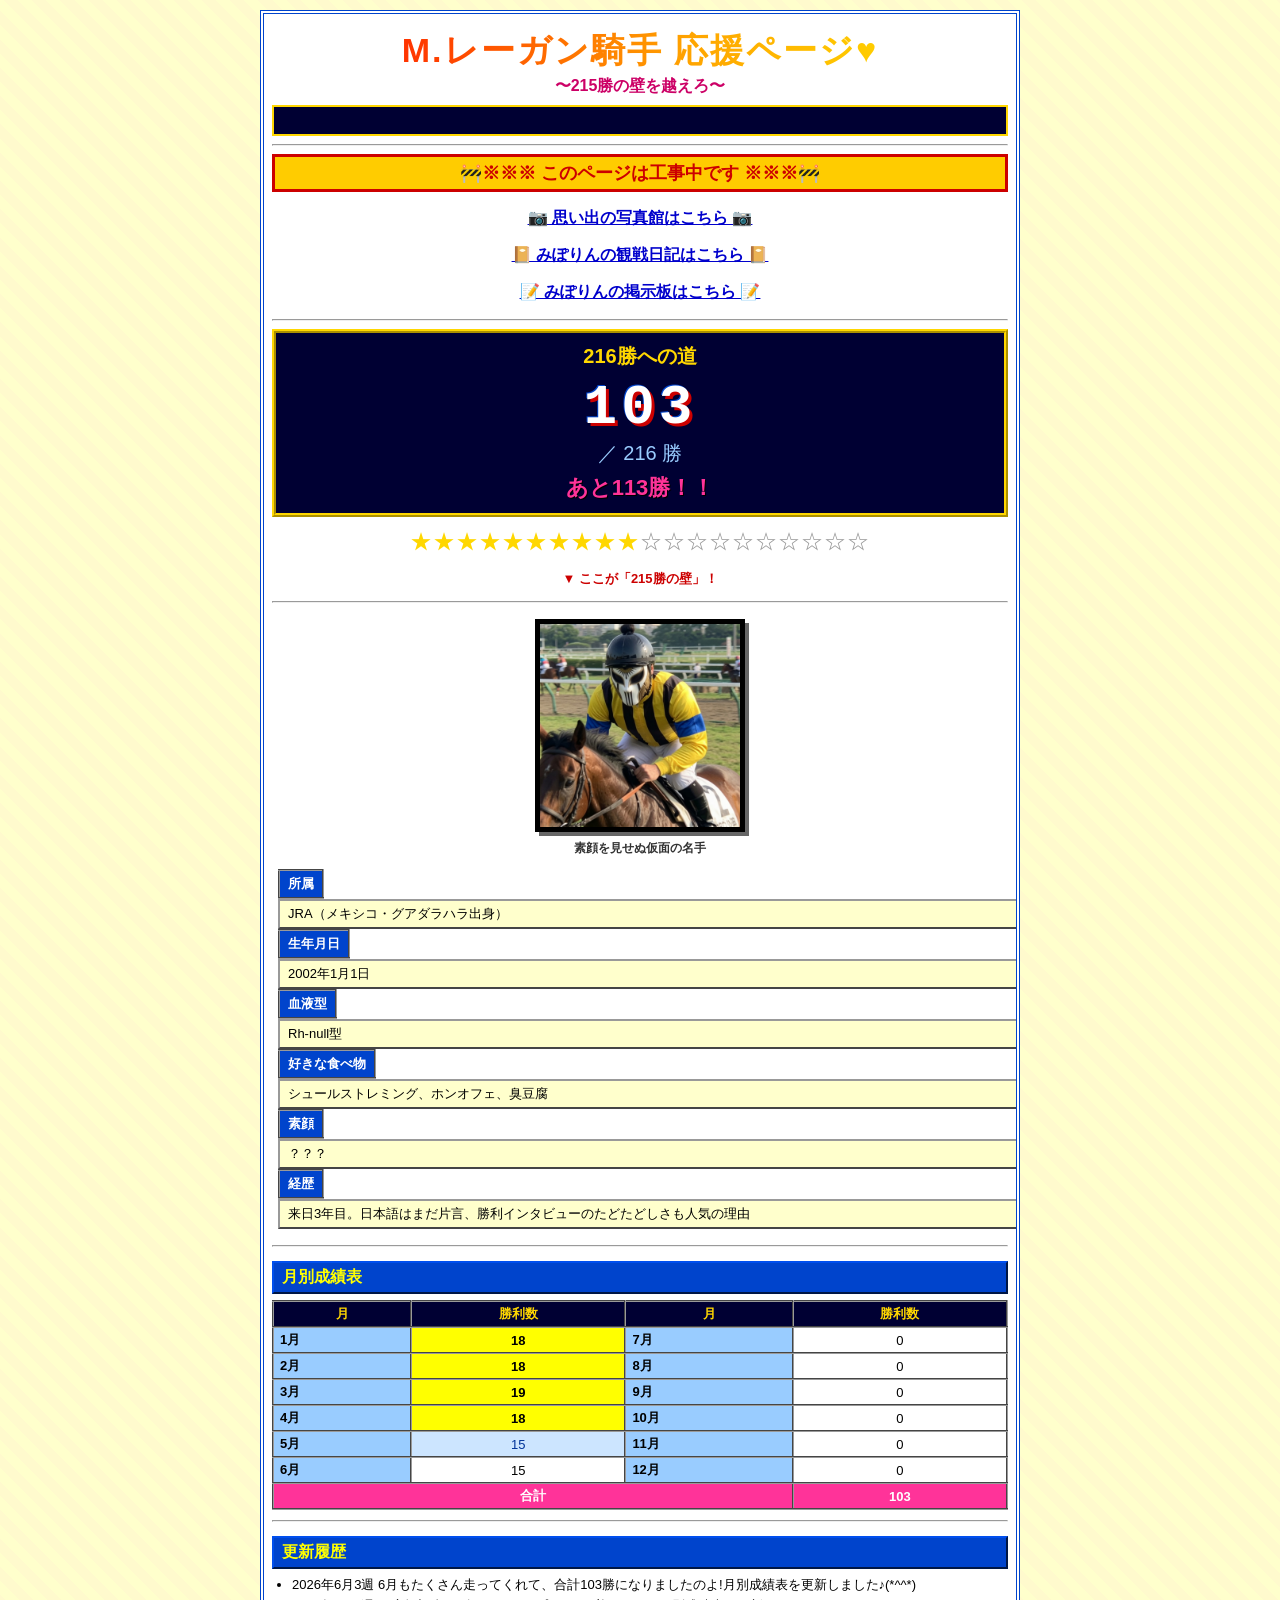
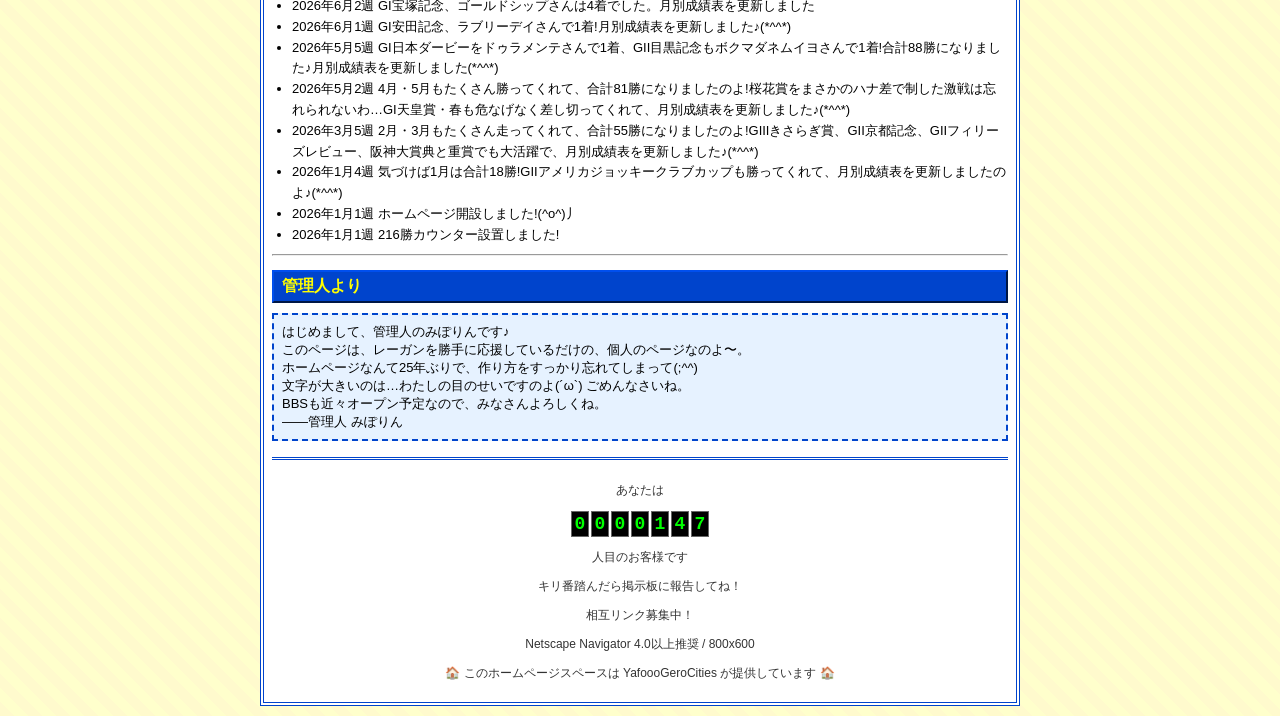
==== commit 2f21ac35: "レーガンの呼称を「選手」誤用から「騎手/呼び捨て/くん付け」の意図的混在に修正 Co-Authored-By: Claude Sonnet 5 <noreply@anthropic.com> Clau" ====
--- a/YafoooGeroCities/Colosseum/2160/index.html
+++ b/YafoooGeroCities/Colosseum/2160/index.html
@@ -403,7 +403,7 @@
   <div class="section-heading">管理人より</div>
   <div class="admin-box">
     はじめまして、管理人のみぽりんです♪<br>
-    このページは、レーガン選手を勝手に応援しているだけの、個人のページなのよ〜。<br>
+    このページは、レーガンを勝手に応援しているだけの、個人のページなのよ〜。<br>
     ホームページなんて25年ぶりで、作り方をすっかり忘れてしまって(;^^)<br>
     文字が大きいのは…わたしの目のせいですのよ(´ω`) ごめんなさいね。<br>
     BBSも近々オープン予定なので、みなさんよろしくね。<br>
